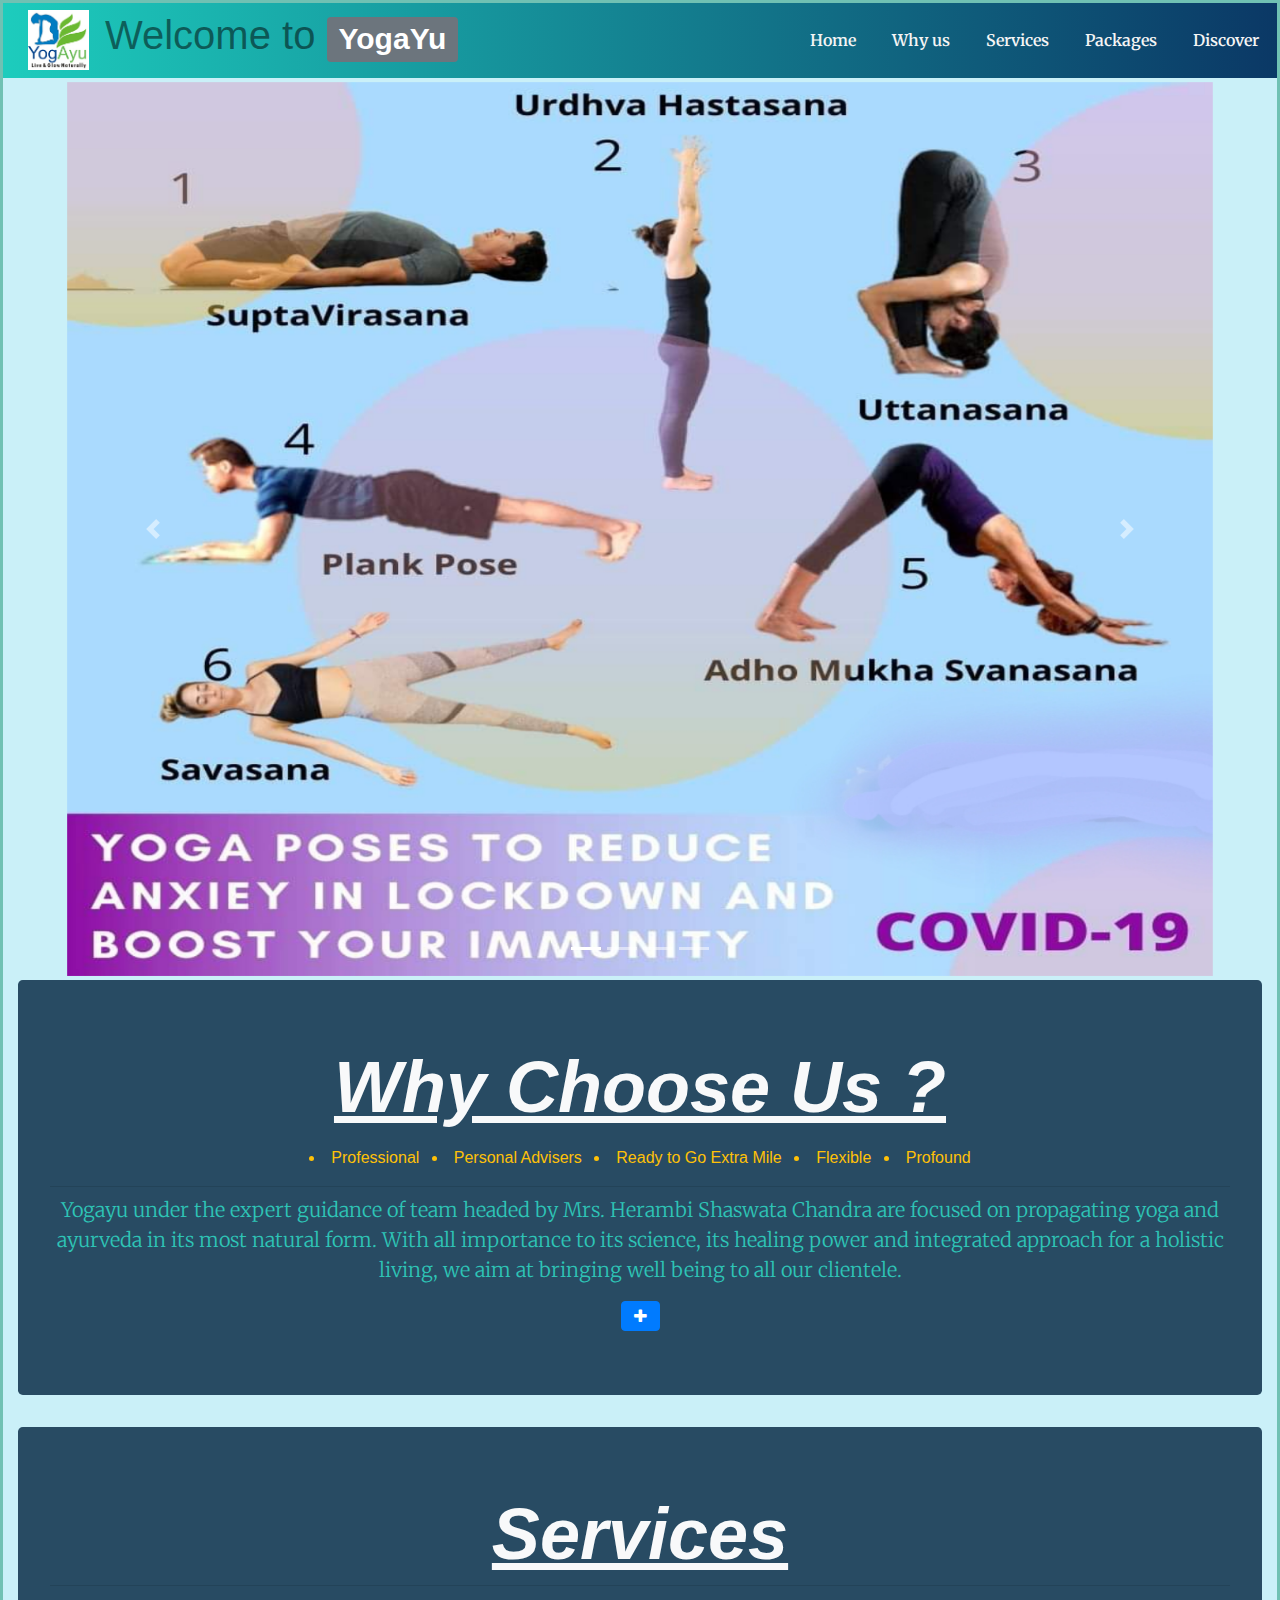
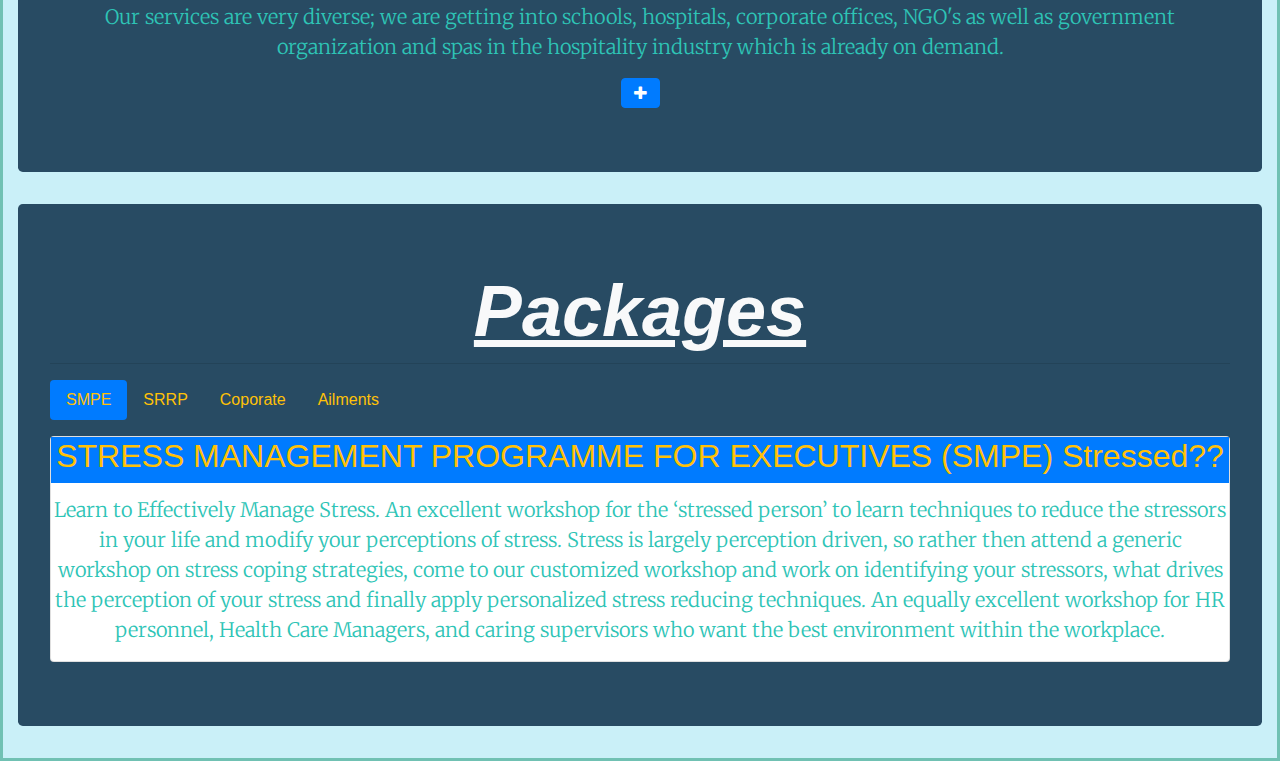
==== index.html @ cf9a1e87 "Bug_fixes_carousel_ailments" ====
<html lang="en">
  <head>
    <meta charset="UTF-8" />
    <meta name="viewport" content="width=device-width, initial-scale=1.0" />
    <title>Yogayu Website</title>

    <!-- css standard -->
    <link rel="stylesheet" href="css/standard.css" />

    <!-- bootstrap  -->
    <link
      rel="stylesheet"
      href="https://stackpath.bootstrapcdn.com/bootstrap/4.5.2/css/bootstrap.min.css"
    />

    <!-- fonts -->

    <link
      href="https://fonts.googleapis.com/css2?family=Merriweather:wght@700&&family=Roboto+Slab:wght@200&family=Courgette&display=swap"
      rel="stylesheet"
    />

    <!-- ICONS  -->

    <link
      rel="stylesheet"
      href="https://stackpath.bootstrapcdn.com/font-awesome/4.7.0/css/font-awesome.min.css"
      integrity="sha384-wvfXpqpZZVQGK6TAh5PVlGOfQNHSoD2xbE+QkPxCAFlNEevoEH3Sl0sibVcOQVnN"
      crossorigin="anonymous"
    />
  </head>
  <body>
    <!-- section:navbar
     -->

    <section id="nav-bar">
      <!-- nav copy starts here -->
      <nav class="navbar navbar-expand-md navbar-light ml-30">
        <a class="navbar-brand" href="#">
          <img src="img/logo.png" alt="" />
        </a>
        <h1 class="navbar-text">
          <span class="d-md-inline d-none primary">Welcome to </span>
          <span class="badge badge-secondary">YogaYu</span>
        </h1>
        <button
          class="navbar-toggler"
          type="button"
          data-toggle="collapse"
          data-target="#navbarNav"
          aria-controls="navbarNav"
          aria-expanded="false"
          aria-label="Toggle navigation"
        >
          <!-- <span class="navbar-toggler-icon"></span> -->
          <i class="fa fa-angle-double-down fa-3x" aria-hidden="true"></i>
        </button>
        <div class="collapse navbar-collapse" id="navbarNav">
          <ul class="navbar-nav ml-auto">
            <li class="nav-item">
              <a class="nav-link" href="#">Home </a>
            </li>
            <li class="nav-item">
              <a class="nav-link" href="#why">Why us</a>
            </li>
            <li class="nav-item dropdown">
              <a class="nav-link" href="#services">Services</a>
            </li>
            <li class="nav-item">
              <a class="nav-link" href="#programs">Packages</a>
            </li>
            
            <li class="nav-item">
              <a class="nav-link" href="#discover">Discover</a>
            </li>
          </ul>
        </div>
      </nav>
      <!-- nav ends  here  -->
    </section>
    <!-- section navbar ends above -->

    <!-- banner section -->
    <section class="sliders">
      <div class="container-fluid my-1">
        <div class="row">
          <div
            id="carouselExampleCaptions"
            class="carousel slide"
            data-ride="carousel"
          >
            <ol class="carousel-indicators">
              <li
                data-target="#carouselExampleCaptions"
                data-slide-to="0"
                class="active"
              ></li>
              <li data-target="#carouselExampleCaptions" data-slide-to="1"></li>
              <li data-target="#carouselExampleCaptions" data-slide-to="2"></li>
              <li data-target="#carouselExampleCaptions" data-slide-to="3"></li>
            </ol>
            <div class="carousel-inner">
          <div class="carousel-item active">
                <img
                  src="img/Yoga1.jpg"
                  class="d-block w-100 h-100"
                  alt="..."
                />
              </div>
          <div class="carousel-item">
                <img
                  src="img/Yoga2.jpg"
                  class="d-block w-100 h-100"
                  alt="..."
                />
          </div>
          <div class="carousel-item">
                <img
                  src="img/Yoga3.jpg"
                  class="d-block w-100 h-100"
                  alt="..."
                />
              </div>
                
              <div class="carousel-item">
                <img
                  src="img/Yoga4.jpg"
                  class="d-block w-100 h-100"
                  alt="..."
                />
              </div>
            
            </div>
            <a
              class="carousel-control-prev"
              href="#carouselExampleCaptions"
              role="button"
              data-slide="prev"
            >
            <span
            class="carousel-control-prev-icon"
            aria-hidden="true"
          ></span>
              <span class="sr-only">Previous</span>
            </a>
            <a
              class="carousel-control-next"
              href="#carouselExampleCaptions"
              role="button"
              data-slide="next"
            >
              <span
                class="carousel-control-next-icon"
                aria-hidden="true"
              ></span>
              <span class="sr-only">Next</span>
            </a>
          </div>

          <!-- row div ended below  -->
        </div>
        <!-- container div ended here -->
      </div>

      <!-- banner section ended here -->
    </section>

    <!-- all scripts needed -->

    <section class="why" id="why">
      <div class="container-fluid my-1">
        <div class="jumbotron text-center text-inline ">
          <h1 class="display-3 font-weight-bolder font-italic text-light">
            <u>Why Choose Us ?</u>
          </h1>
          <p class="lead">
            <li class="text-warning px-1">Professional</li>
            <li class="text-warning px-1">Personal Advisers</li>
            <li class="text-warning px-1">Ready to Go Extra Mile</li>
            <li class="text-warning px-1">Flexible</li>
            <li class="text-warning px-1">Profound</li>
          </p>
          <hr class="my-2" />
          <p class="lead t-gr">
            Yogayu under the expert guidance of team headed by Mrs. Herambi
            Shaswata Chandra are focused on propagating yoga and ayurveda in its
            most natural form. With all importance to its science, its healing
            power and integrated approach for a holistic living, we aim at
            bringing well being to all our clientele.
          </p>
          <a
            class="btn btn-primary"
            data-toggle="collapse"
            href="#morewhy"
            role="button"
            aria-expanded="false"
            aria-controls="moreservices"
            ><i class="fa fa-plus"></i>
          </a>
          <div class="collapse" id="morewhy">
            <div class="card card-body">
              <p class="lead t-gr">
                Mrs Herambi stepped in Yoga from tender age and with dedication
                and sincerity has come out as an expert in the field of yoga and
                its therapeutic approach. Along with its ayurvedic team of
                doctors, she combines by her skills and hard commitment these to
                life rejuvenating sciences to bring about a deep healing touch
                to its clientele. The quality remains unquestionable
                strengthened by its strong values of honesty, sincerity, empathy
                and soft touch to provide excellent care and discipline in this
                value system. Yogayu team stands as a remarkable support for all
                those who wish to bring happiness as a companion of their life.
              </p>
            </div>
          </div>
        </div>
      </div>
    </section>
    <!-- section why  ends here -->

    <!-- Services -->
    <section class="services  text-center text-white" id="services">
      <div class="container-fluid my-1">
        <div class="jumbotron bg-dgr">
          <h1 class="display-4 d-md-3 font-weight-bolder font-italic text-light">
            <u>Services</u></h1>
          <hr class="mt-1" />
          <p class="lead t-gr">
            Our services are very diverse; we are getting into schools,
            hospitals, corporate offices, NGO's as well as government
            organization and spas in the hospitality industry which is already
            on demand.
          </p>
          <a
            class="btn btn-primary"
            data-toggle="collapse"
            href="#moreservices"
            role="button"
            aria-expanded="true"
            aria-controls="moreservices"
            ><i class="fa fa-plus"></i>
          </a>
          <div class="collapse" id="moreservices">
            <div class="card card-body">
              <p class="lead t-gr">
                We are collaborating internationally with organizations. Yogayu
                is also coming with Franchise Scheme which is a unique service
                providing system to support the entrepreneur to start a YogAyu
                Treatment facility centre. This scheme provides the services of
                qualified and experienced Yoga professionals/instructors,
                Doctors, Ayurveda Nurses and Therapists. Supply of quality
                Ayurvedic Medicines, Ayurvedic Treatment Equipments, Technical
                Advice and Periodical Supervision also falls under the ambit of
                the scheme. The entrepreneur has the facility to avail him self
                of a full package services from a single point and it will help
                maintain the quality of services. We also conduct periodic
                internal audit to check the quality of our services.
              </p>
            </div>
          </div>
        </div>
      </div>
    </section>
    <!-- Services ended -->

    <!-- new package -->

    <section class="packages text-center" id="programs">
      <div class="container-fluid my-1">
        <div class="jumbotron">
          <h1 class="d-sm-4 d-md-3 font-weight-bolder font-italic text-light">
            <u>Packages</u></h1>
        <hr class="mt-1" />
        
   <ul class="nav nav-pills mb-3" id="pills-tab" role="tablist">
    <li class="nav-item">
      <a class="nav-link active text-warning" id="pills-home-tab" data-toggle="pill" href="#pills-home" role="tab" aria-controls="pills-home" aria-selected="true">SMPE</a>
    </li>
    <li class="nav-item">
      <a class="nav-link text-warning" id="pills-profile-tab" data-toggle="pill" href="#pills-profile" role="tab" aria-controls="pills-profile" aria-selected="false">SRRP</a>
    </li>
    <li class="nav-item">
      <a class="nav-link text-warning" id="pills-contact-tab" data-toggle="pill" href="#pills-contact" role="tab" aria-controls="pills-contact" aria-selected="false">Coporate</a>
    </li>
     <li class="nav-item">
      <a class="nav-link text-warning" id="pills-contact-tab" data-toggle="pill" href="#pills-ailments" role="tab" aria-controls="pills-contact" aria-selected="false">Ailments</a>
    </li>
  </ul>
  <div class="tab-content" id="pills-tabContent">
    <div class="tab-pane fade show active" id="pills-home" role="tabpanel" aria-labelledby="pills-home-tab">  <div class="card flex">
                        <div class="card-title text-warning bg-primary">
                          <h2>
                            STRESS MANAGEMENT PROGRAMME FOR EXECUTIVES (SMPE)
                            Stressed??
                          </h2>
                        </div>
                        <div class="cardbody">
                          <p class="lead">
                            Learn to Effectively Manage Stress. An excellent
                            workshop for the ‘stressed person’ to learn techniques
                            to reduce the stressors in your life and modify your
                            perceptions of stress. Stress is largely perception
                            driven, so rather then attend a generic workshop on
                            stress coping strategies, come to our customized
                            workshop and work on identifying your stressors, what
                            drives the perception of your stress and finally apply
                            personalized stress reducing techniques. An equally
                            excellent workshop for HR personnel, Health Care
                            Managers, and caring supervisors who want the best
                            environment within the workplace.
                          </p>
                        </div>
                      </div>      
                      </div>
    <div class="tab-pane fade" id="pills-profile" role="tabpanel" aria-labelledby="pills-profile-tab">
      <div class="card">
                        <div class="card-title text-warning bg-primary">
                          <h2>
                            SELF REJUVENATION & RELAXATION PROGRAM (SRRP)
                          </h2>
                        </div>
                        <div class="cardbody">
                          <p class="lead">
                            The workshop will combine relaxation exercises and
                            gentle yoga, step by step in a systematic way, and
                            brief lectures with interactive session. It will focus
                            on:
  
                            <li>Self Realization</li>
                            <li>Power Meditation</li>
                            <li>Stretching the Body</li>
                            <li>Basic Asana</li>
                            <li>
                              Health Questioners for self-evaluation. Rejuvenating
                              your bodily energies
                            </li>
                            <li>
                              The workshop also include session for reducing
                              inhibitions which helps in over a period of time to
                              become a more sociable, outgoing person and helps in
                              coming out of depression.
                            </li>
                          </p>
                        
                        </div>           
                        </div>
    </div>
    <div class="tab-pane fade" id="pills-contact" role="tabpanel" aria-labelledby="pills-contact-tab">
     <div class="card">
                        <div class="card-title text-warning bg-primary">
                          <h2>
                            Coporate Culture
                          </h2>
                        </div>
                        <div class="cardbody">
                          <p class="lead">
                            “A healthy employee is more likely to remain with your company, while Unhealthy employees bring two hours per day in lost productivity”. Yoga is a way of life. It gives us the key to lead a better way of life. Tremendous anxiety and stress characterizes modern life. Health is affected. Relationships are affected. Career challenges weigh us down. Yoga offers a way out. This Yoga Program will benefit the organization and employees in two-fold by providing a wellness incentive as well as enhancing the employee/company relationship. The benefits of yoga are extraordinary, especially for individuals who work long hours and tend to have sedentary jobs. Yoga will energize your mind and body and rejuvenate your whole being.
                            The workshop will combine brief understanding of yoga and its application in corporate culture. It will focus on:
<ol>
<li>Understanding Yoga, definition, four streams of yoga.</li>
<li>Need of yoga in corporate</li>
<li>Breath – The bridge
o Understanding breathing
o Breathing practices (practical)</li>
<li>Loosen yourself (Practical).</li>
<li>Culturing the emotions</li>
<li>Harmonize and relax</li>
<li> Yogic diet for corporate</li>
<li>Common ailments in corporate culture</li>
<li>Stress management counseling</li>
<li>Short program of practical applicability of yoga in corporate
</li>
</ol>
                          </p>
                        
                        </div>           
                        </div>
    </div>
     <div class="tab-pane fade" id="pills-ailments" role="tabpanel" aria-labelledby="pills-ailments-tab">
         <div class="card flex">
                        <div class="card-title text-warning bg-primary">
                          <h2>
                            Ailments
                          </h2>
                        </div>
                        <div class="cardbody">
                          <p class="lead">
                            Yoga has been found & proven to be helpful in the prevention & cure of various diseases. Several yogic asana have been recommended for various diseases which help the patient in the treatment course.
Aim: This workshop will be focused on individual ailments in specific. It will be of actual therapeutic approach. In this workshop we will discuss the scope of yoga in the treatment of some common diseases.
Ailments covered are as follows:
<ul>
  <li>Hypertension</li>
 <li>Diabetes</li>
 <li>Anxiety-Depression</li>
 <li>Pains- Back, Neck</li>
 <li>Obesity</li>
 <li>Cardiac Ailments</li>
 <li>Promotion of Positive Health.</li>
</ul>
                          </p>
                        </div>
                      </div>
     </div>
  </div>
        </div>
         </div>
      </section>

    <!-- new package ends here  -->
    <!-- packages -->
    <section class="packages text-center hides">
      <div class="container-fluid my-1">
        
      <div class="jumbotron bg-secondary">
      <div class="row">
      <div class="col-12 col-12">
      <h1 class="display-4 text-white">Packages</h1>
      <hr class="mt-1" />
            </div>
          </div>
<!--    Second row       -->
        <div class="row ">
          
       <div class="col-md-6 col-lg-4">
         
         <div class="card flex">
                      <div class="card-title text-warning bg-primary">
                        <h2>
                          STRESS MANAGEMENT PROGRAMME FOR EXECUTIVES (SMPE)
                          Stressed??
                        </h2>
                      </div>
                      <div class="cardbody">
                        <p class="lead">
                          Learn to Effectively Manage Stress. An excellent
                          workshop for the ‘stressed person’ to learn techniques
                          to reduce the stressors in your life and modify your
                          perceptions of stress. Stress is largely perception
                          driven, so rather then attend a generic workshop on
                          stress coping strategies, come to our customized
                          workshop and work on identifying your stressors, what
                          drives the perception of your stress and finally apply
                          personalized stress reducing techniques. An equally
                          excellent workshop for HR personnel, Health Care
                          Managers, and caring supervisors who want the best
                          environment within the workplace.
                        </p>
                      </div>
                    </div>
         
         
          </div>
         <div class="col-md-6 col-lg-4">
                    <div class="card">
                      <div class="card-title text-warning bg-primary">
                        <h2>
                          SELF REJUVENATION & RELAXATION PROGRAM (SRRP)
                        </h2>
                      </div>
                      <div class="cardbody">
                        <p class="lead">
                          The workshop will combine relaxation exercises and
                          gentle yoga, step by step in a systematic way, and
                          brief lectures with interactive session. It will focus
                          on:

                          <li>Self Realization</li>
                          <li>Power Meditation</li>
                          <li>Stretching the Body</li>
                          <li>Basic Asana</li>
                          <li>
                            Health Questioners for self-evaluation. Rejuvenating
                            your bodily energies
                          </li>
                          <li>
                            The workshop also include session for reducing
                            inhibitions which helps in over a period of time to
                            become a more sociable, outgoing person and helps in
                            coming out of depression.
                          </li>
                        </p>
                      
                      </div>           
                      </div>
                </div>
          
          <div class="col-md-6 col-lg-4">
          <div class="card">
                      <div class="card-title text-warning bg-primary">
                        <h2>
                          Coporate Culture
                        </h2>
                      </div>
                      <div class="cardbody">
                        <p class="lead">
                          The workshop will combine relaxation exercises and
                          gentle yoga, step by step in a systematic way, and
                          brief lectures with interactive session. It will focus
                          on:

                          <li>Self Realization</li>
                          <li>Power Meditation</li>
                          <li>Stretching the Body</li>
                          <li>Basic Asana</li>
                          <li>
                            Health Questioners for self-evaluation. Rejuvenating
                            your bodily energies
                          </li>
                          <li>
                            The workshop also include session for reducing
                            inhibitions which helps in over a period of time to
                            become a more sociable, outgoing person and helps in
                            coming out of depression.
                          </li>
                        </p>
                      
                      </div>           
                      </div>
          </div>
          
<!--   2nd row ends         -->
       
        
              
           <div class="col-md-6 col-lg-4">
         
         <div class="card flex">
                      <div class="card-title text-warning bg-primary">
                        <h2>
                          Ailments
                        </h2>
                      </div>
                      <div class="cardbody">
                        <p class="lead">
                          Learn to Effectively Manage Stress. An excellent
                          workshop for the ‘stressed person’ to learn techniques
                          to reduce the stressors in your life and modify your
                          perceptions of stress. Stress is largely perception
                          driven, so rather then attend a generic workshop on
                          stress coping strategies, come to our customized
                          workshop and work on identifying your stressors, what
                          drives the perception of your stress and finally apply
                          personalized stress reducing techniques. An equally
                          excellent workshop for HR personnel, Health Care
                          Managers, and caring supervisors who want the best
                          environment within the workplace.
                        </p>
                      </div>
                    </div>
         
          </div>
         
          </div>
          
        </div>
<!--      Jumbotron ends here    -->
        </div>   
<!--    container ends here      -->
      </div>
    </section>

    <!-- packages ended here -->
    <script src="https://code.jquery.com/jquery-3.5.1.js"></script>

    <script src="https://stackpath.bootstrapcdn.com/bootstrap/4.4.1/js/bootstrap.min.js"></script>

    <!-- scripts ended here  -->

    <!-- Body ends here -->
  </body>
</html>
---- css/standard.css ----
* {
  margin: 0;
  padding: 0;
}
body {
  border: 3px solid #70c1b3;
  background: #caf0f8 !important;
  font-family: "Courgette", cursive;

  font-family: "Roboto Slab", serif;
  /* box-sizing: border-box; */
}
.page1 {
  width: 95%;
  justify-content: center;
  height: 50vh;
}
.cb {
  color: darkmagenta;
  background: darkmagenta;
}

/* navbar */
#nav-bar {
  position: sticky;
  top: 0;
  z-index: 10;
}

.navbar {
  /* background: linear-gradient(to right, #84dcc6, #b2dbbf); */
  background: linear-gradient(
    90deg,
    rgb(29, 204, 189) 0%,
    hsla(210, 81%, 22%, 1) 100%
  );
  /* background: linear-gradient(
    -90deg,
    hsla(333, 100%, 53%, 1) 0%,
    hsla(33, 94%, 57%, 1) 100%
  ); */
  padding: 0 !important;
}

.slider .container-fluid .row {
  background: #4361ee;
}

* .t-gr {
  color: #2ec4b6;
}

.lead,
.cardbody {
  color: #2ec4b6;
}

.cardbody li {
  font-weight: bold;
}

.why .jumbotron .t-gr {
  color: #2ec4b6;
}
.jumbotron {
  background: #284b63 !important;
}

.services .bg-dgr {
  background: #284b63;
}
.navbar-brand img {
  height: 60px;
  padding-left: 25px;
}

/* padding: Y X */
.navbar-nav li {
  padding: 0 10px;
}

.navbar-nav li a {
  color: whitesmoke !important;
  font-weight: 600;
  float: right;
  text-align: left;
  font-family: "Merriweather", serif;
}

.navbar-toggler {
  outline: none !important;
  border: none !important;
}

/* sliders */

/* carousel */
.text-inline li {
  display: inline list-item;
  text-decoration-color: darkmagenta;
}

.slide {
  margin: 0 auto;
  width: 90%;
  /* height: 50%; */
}

.carousel-caption h5,
p {
  font-family: "Merriweather", serif;
  color: darkmagenta;
}

.row {
  display: block !important;
}

.carousel-indicators {
  /* background: black; */
}

.hides {
  display: none;
}
/* Packages Row bug */

.packages .row {
  display: flex !important;
}

@media (min-width: 450px) {
  .d-md-3 {
    font-size: 4.5rem !important;
    line-height: 1.2;
    font-weight: 300;
  }
}
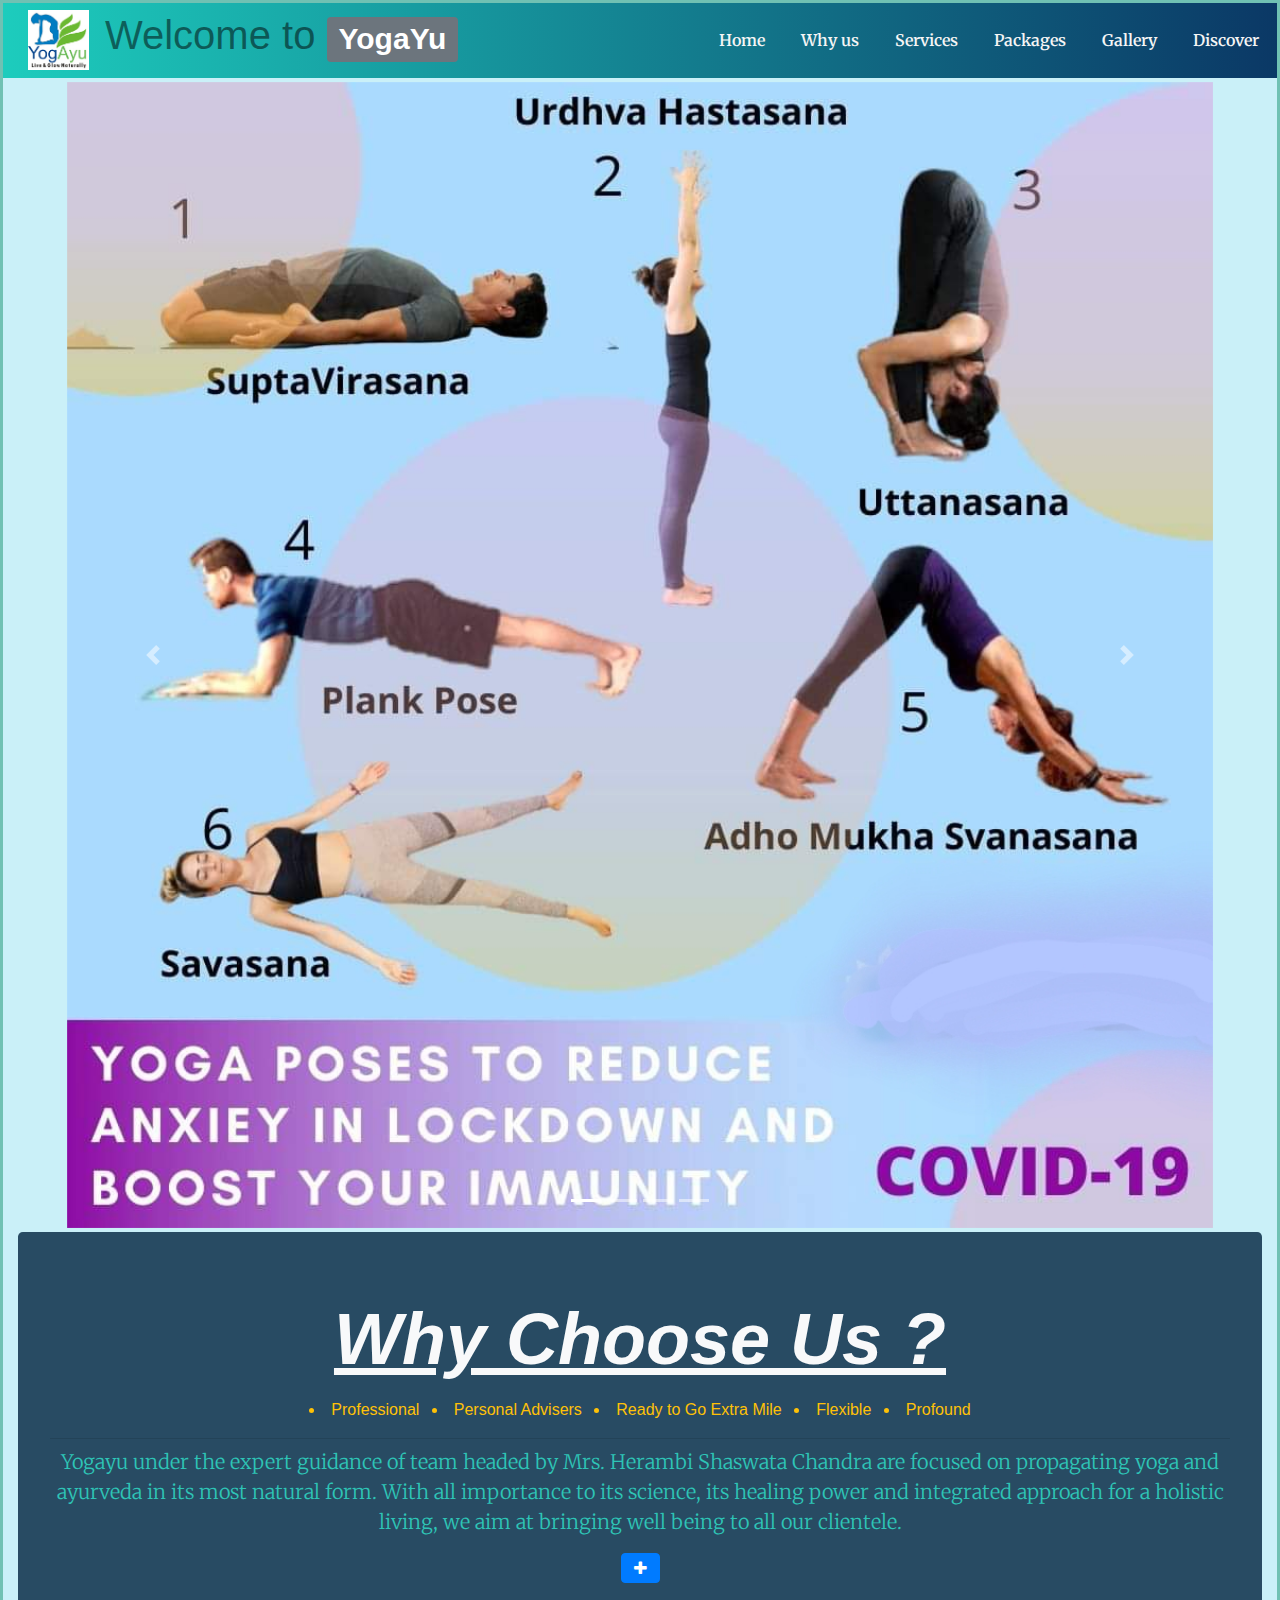
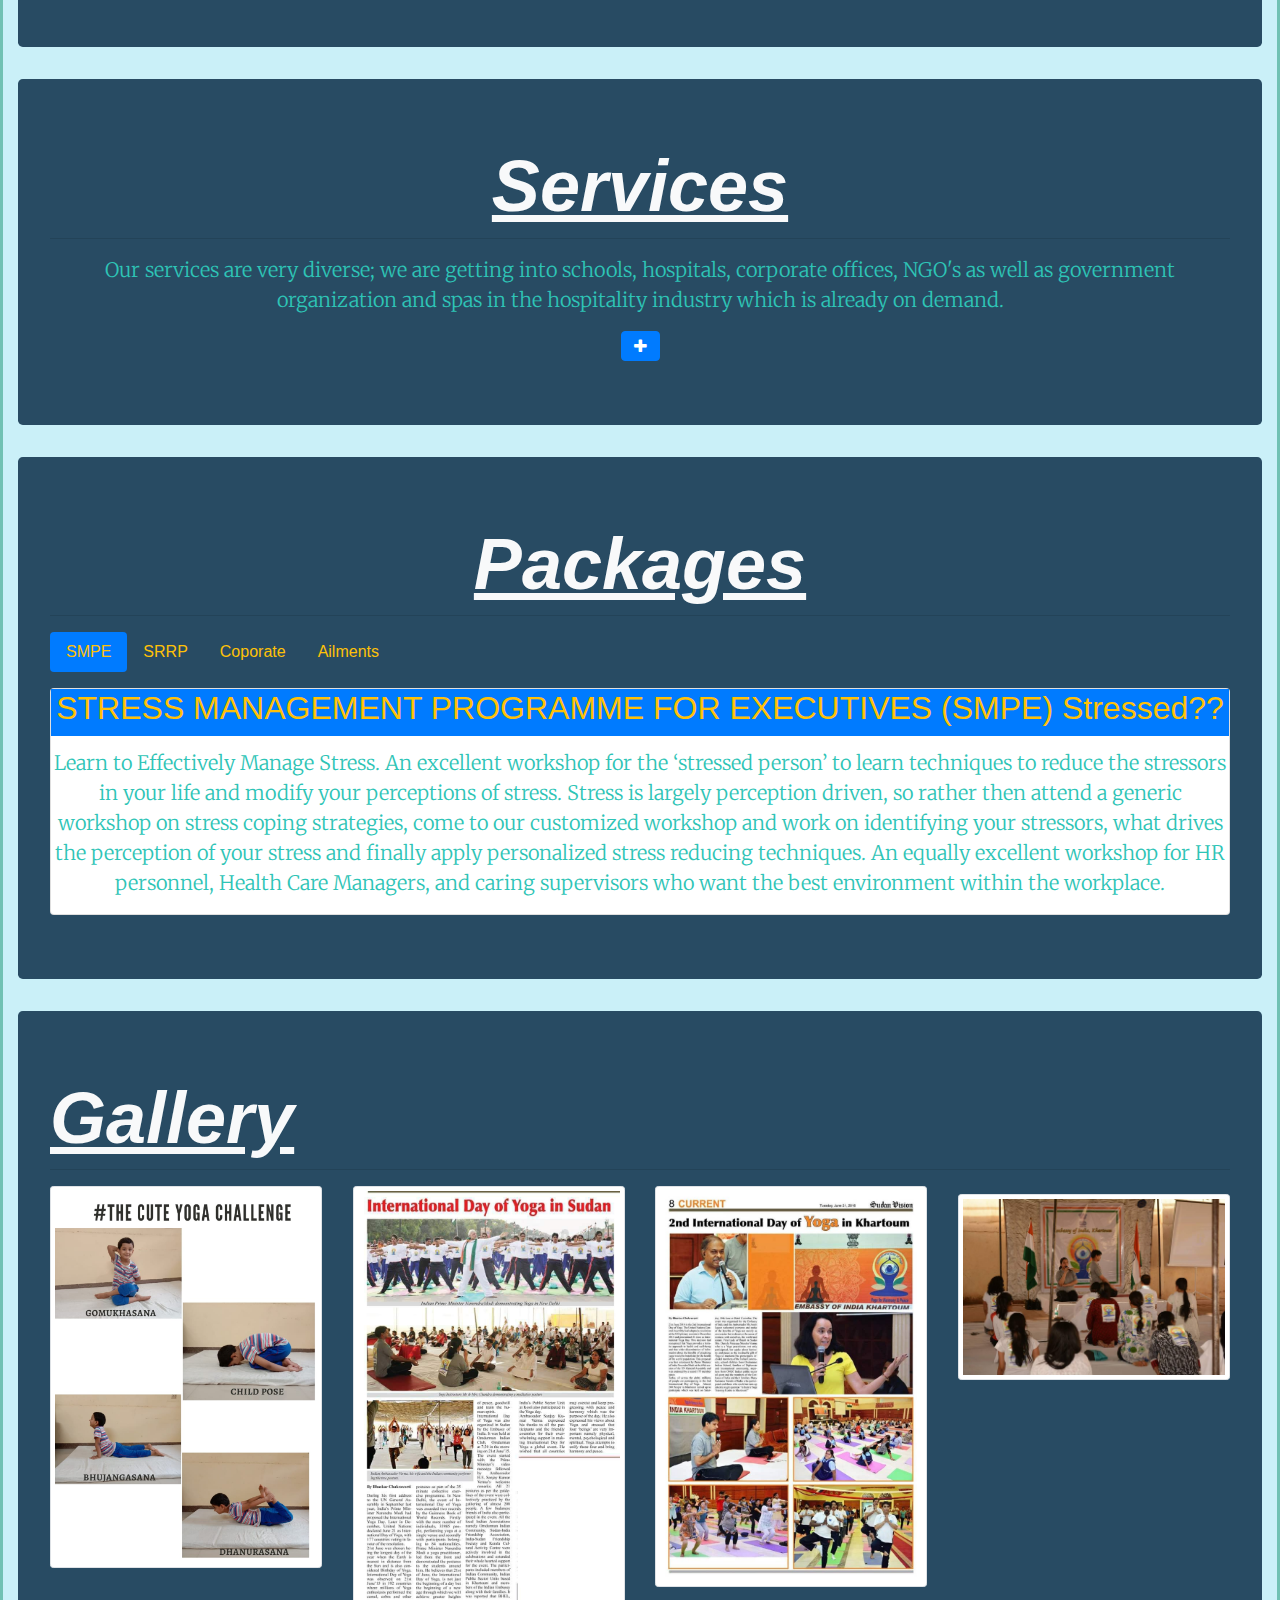
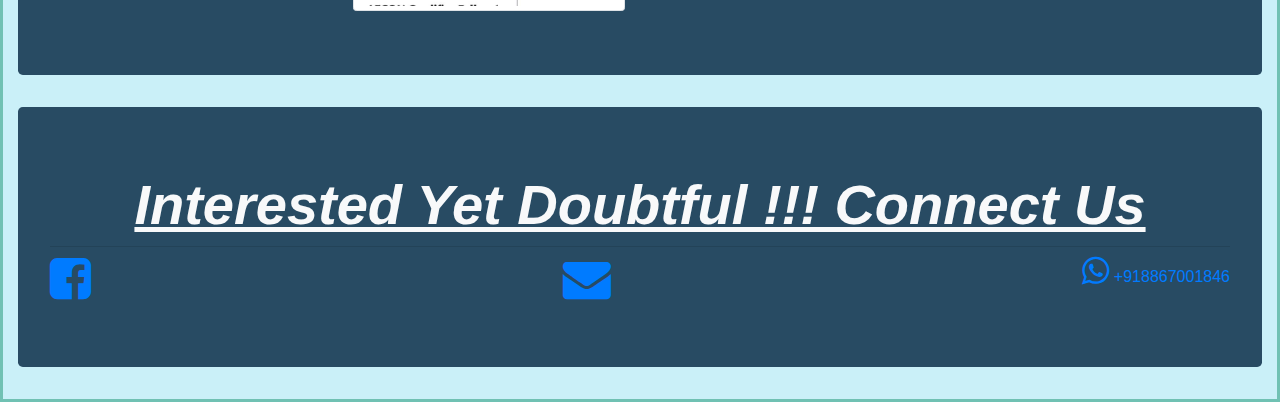
==== commit 84d119f4: "Gallery_added" ====
--- a/index.html
+++ b/index.html
@@ -25,9 +25,7 @@
     <link
       rel="stylesheet"
       href="https://stackpath.bootstrapcdn.com/font-awesome/4.7.0/css/font-awesome.min.css"
-      integrity="sha384-wvfXpqpZZVQGK6TAh5PVlGOfQNHSoD2xbE+QkPxCAFlNEevoEH3Sl0sibVcOQVnN"
-      crossorigin="anonymous"
-    />
+      />
   </head>
   <body>
     <!-- section:navbar
@@ -70,6 +68,10 @@
               <a class="nav-link" href="#programs">Packages</a>
             </li>
             
+            <li class="nav-item">
+              <a class="nav-link" href="#Gallery">Gallery</a>
+            </li>
+
             <li class="nav-item">
               <a class="nav-link" href="#discover">Discover</a>
             </li>
@@ -413,7 +415,7 @@
         
       <div class="jumbotron bg-secondary">
       <div class="row">
-      <div class="col-12 col-12">
+      <div class="col-12">
       <h1 class="display-4 text-white">Packages</h1>
       <hr class="mt-1" />
             </div>
@@ -559,6 +561,110 @@
       </div>
     </section>
 
+    <!-- gallery -->
+
+    <section class="gallery" id="gallery">
+      <div class="container-fluid my-1">
+        
+        <div class="jumbotron">
+          <div class="row">
+            <div class="col-12">
+              <h1 class="d-sm-4 d-md-3 font-weight-bolder font-italic text-light">
+                <u>Gallery</u></h1>
+            <hr class="mt-1" />
+          </div>
+          </div>
+
+        <div class="row">
+
+        <div class="col-6  col-md-3">
+          <img role="button" src="img/Gallery1.jpg" alt="" class="img-fluid img-thumbnail rounded-sm" data-toggle="modal" data-target="#img1">
+          </div>
+          <div class="col-6  col-md-3">
+          <img src="img/Gallery2.jpg" alt="" class="img-fluid img-thumbnail rounded-sm" role="button" data-toggle="modal" data-target="#img2">
+          </div>
+          <div class="col-6  col-md-3">
+          <img src="img/Gallery3.jpg" alt="" class="img-fluid img-thumbnail rounded-sm" role="button" data-toggle="modal" data-target="#img3">
+          </div>
+          <div class="col-6 col-md-3 my-2">
+          <img src="img/Gallery4.jpg" alt="" class="img-fluid img-thumbnail rounded-sm" role="button" data-toggle="modal" data-target="#img4">
+          </div>
+        </div> 
+        </div>
+      </div>
+      <div class="modal fade" id="img1" tabindex="-1" aria-labelledby="exampleModalLabel" aria-hidden="true">
+        <div class="modal-dialog modal-lg">
+          <div class="modal-content">
+          <img role="button" src="img/Gallery1.jpg" alt="" class="img-fluid">
+    </div>
+        </div>
+      </div>
+      
+         <div class="modal fade" id="img2" tabindex="-1" aria-labelledby="exampleModalLabel" aria-hidden="true">
+  <div class="modal-dialog modal-lg">
+    <div class="modal-content ">
+      <img role="button" src="img/Gallery2.jpg" alt="" class="img-fluid"
+    </div>
+        </div>
+      </div>
+      </div>
+          <div class="modal fade" id="img3" tabindex="-1" aria-labelledby="exampleModalLabel" aria-hidden="true">
+  <div class="modal-dialog modal-lg">
+    <div class="modal-content ">
+      <img role="button" src="img/Gallery3.jpg" alt="" >
+    
+        </div>
+      </div>
+      </div>
+          <div class="modal fade" id="img4" tabindex="-1" aria-labelledby="exampleModalLabel" aria-hidden="true">
+  <div class="modal-dialog modal-lg">
+    <div class="modal-content">
+      <img role="button" src="img/Gallery4.jpg" alt="" >
+    </div>
+        </div>
+      </div>
+    
+    </section>
+
+    <!-- gallery ends here  -->
+    <!-- connect us starts here  -->
+    <section class="connectus" id="discover">
+      <div class="container-fluid my-1">
+        <div class="jumbotron text-center text-inline ">
+          <h1 class="display-4 font-weight-bolder font-italic text-light">
+            <u>Interested Yet Doubtful !!! Connect Us</u>
+          </h1>
+          <hr class="my-2" />
+          <div class="d-flex justify-content-between">
+          <span>
+        <a href="https://web.facebook.com/YogAyuTeam/?view_public_for=104030976883681" target="_blank">
+        <i class="fa fa-facebook-square fa-3x"></i> 
+        </a>
+        </span>
+        &nbsp; &nbsp; &nbsp;
+        <span>
+        <a href="mailto:info@yogayu.com">
+          <span>
+            <i class="fa fa-envelope fa-3x"></i>
+            </span>
+        </a>
+        </span>
+        &nbsp; &nbsp; &nbsp;
+        <span>
+        
+          <span class="text-primary">
+            <i class="fa fa-whatsapp fa-2x"></i>
+            +918867001846
+            </span>
+        
+        </span>
+            </div>
+      </div>
+      </div>
+    </section>
+
+    <!-- connect us ended here  -->
+
     <!-- packages ended here -->
     <script src="https://code.jquery.com/jquery-3.5.1.js"></script>
 
--- a/css/standard.css
+++ b/css/standard.css
@@ -103,6 +103,7 @@
 .slide {
   margin: 0 auto;
   width: 90%;
+  height: auto;
   /* height: 50%; */
 }
 
@@ -110,10 +111,6 @@
 p {
   font-family: "Merriweather", serif;
   color: darkmagenta;
-}
-
-.row {
-  display: block !important;
 }
 
 .carousel-indicators {
@@ -125,7 +122,11 @@
 }
 /* Packages Row bug */
 
-.packages .row {
+.packages .img {
+  display: flex !important;
+}
+
+.gallery .row {
   display: flex !important;
 }
 
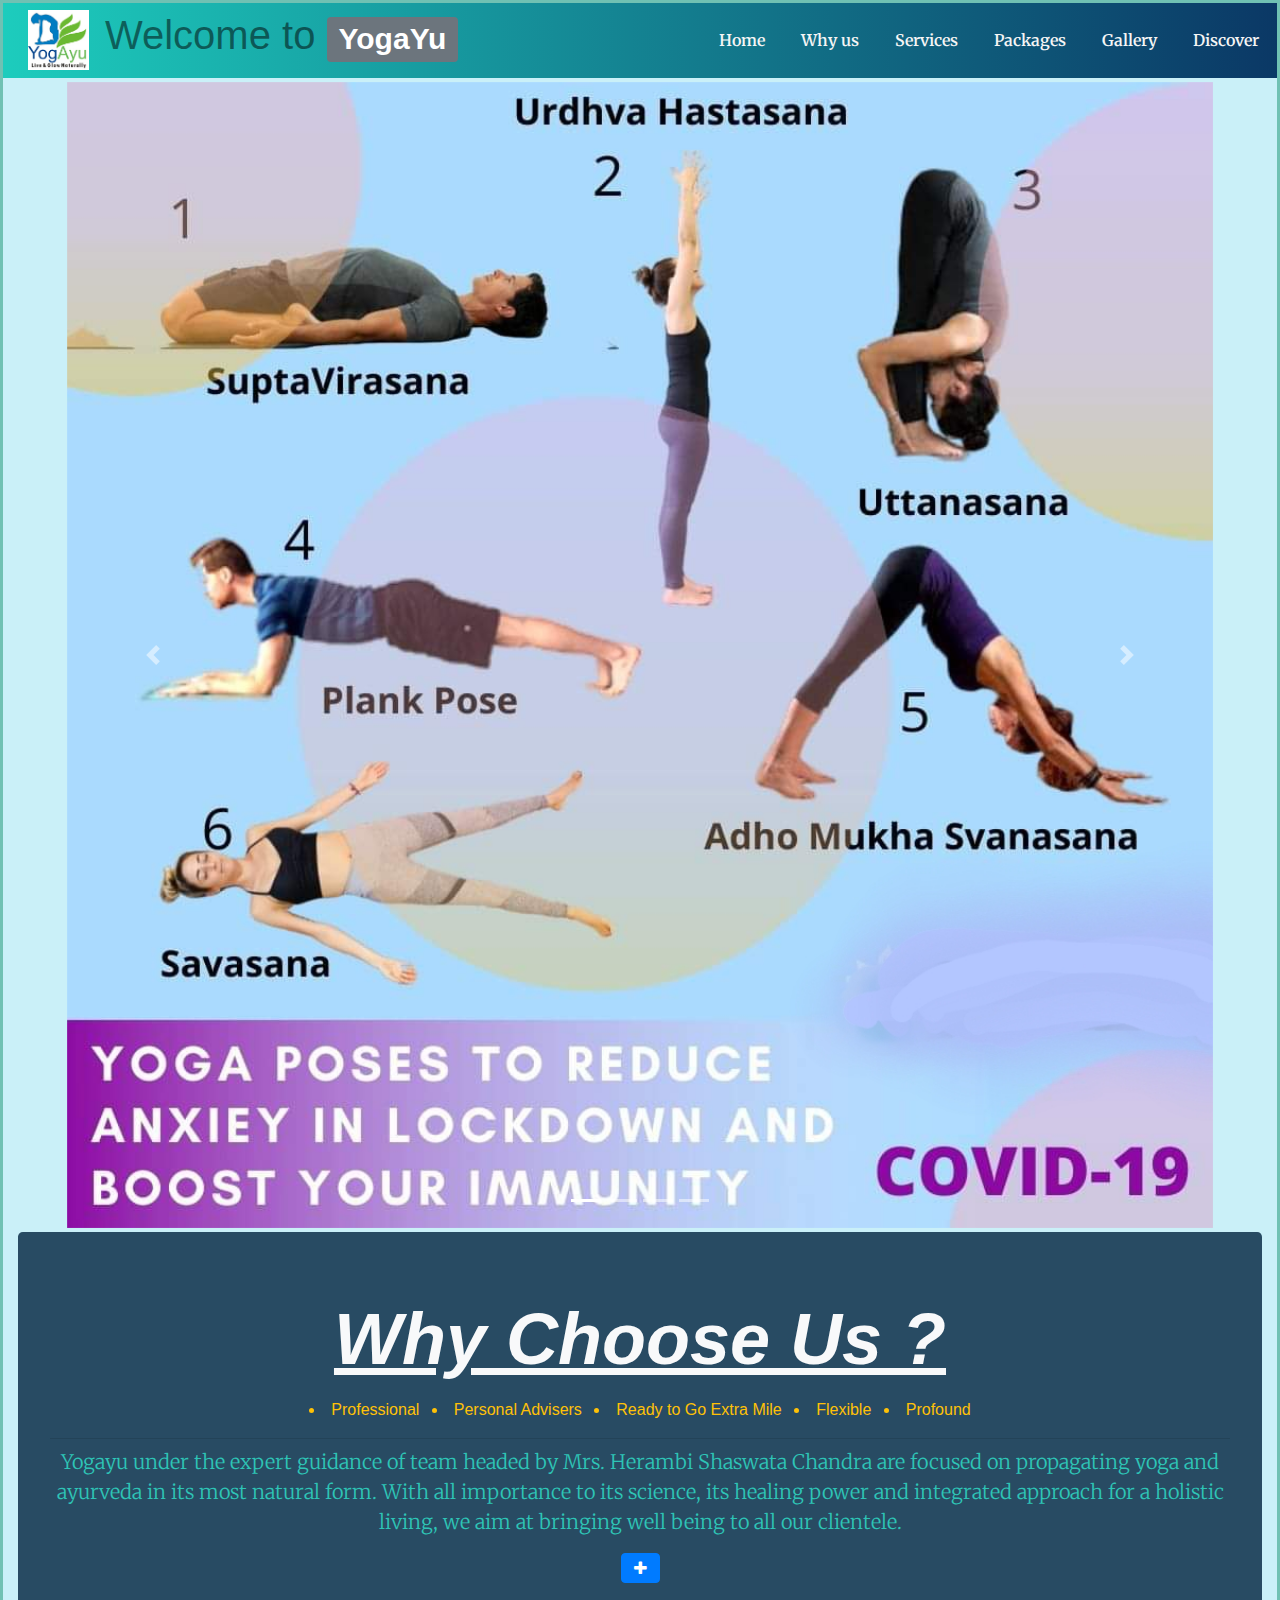
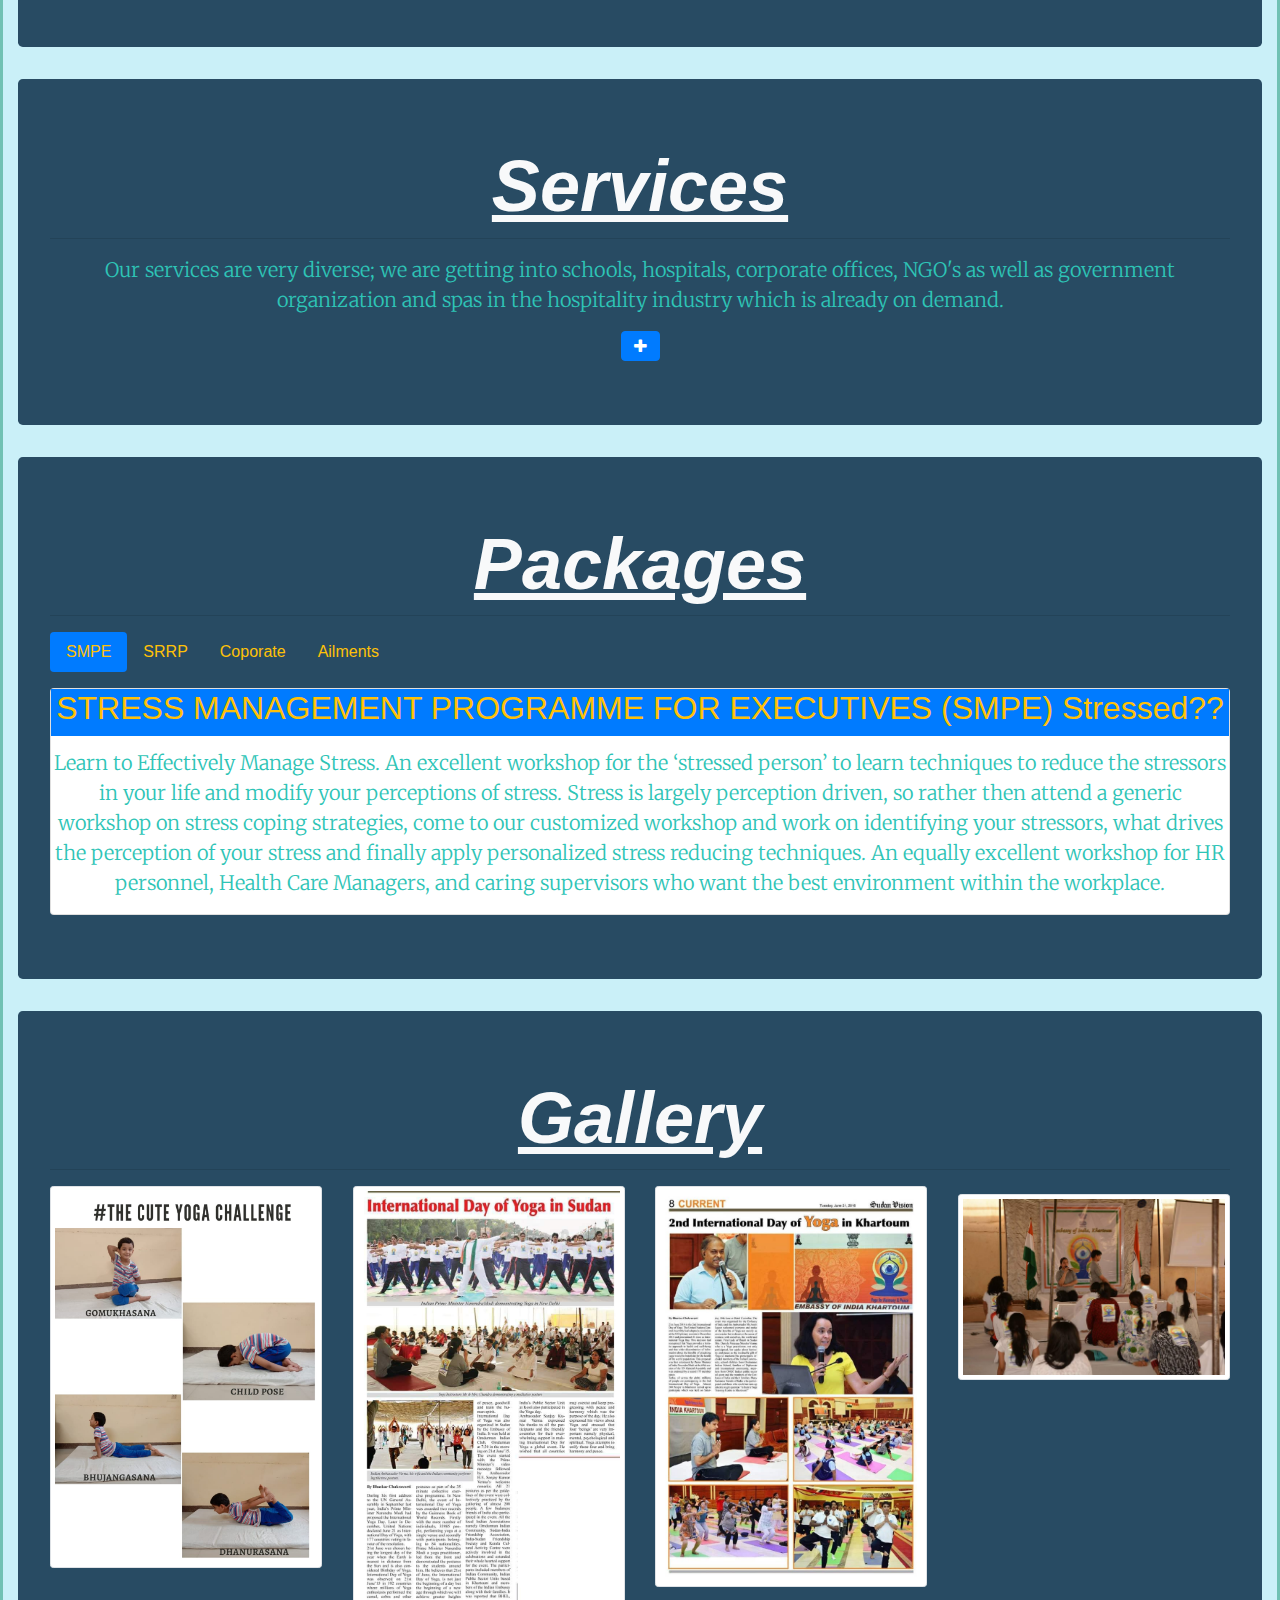
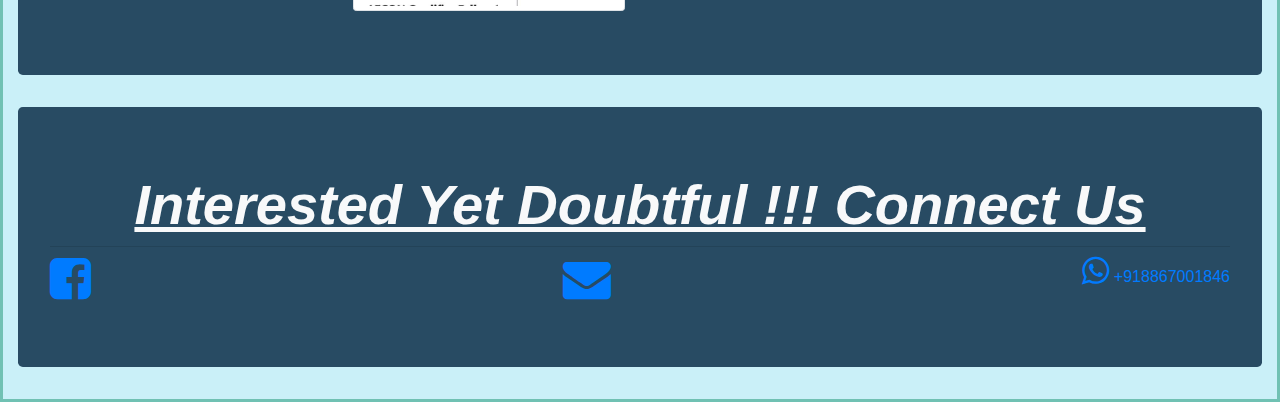
==== commit 27db0d51: "Gallery_centered" ====
--- a/index.html
+++ b/index.html
@@ -566,7 +566,7 @@
     <section class="gallery" id="gallery">
       <div class="container-fluid my-1">
         
-        <div class="jumbotron">
+        <div class="jumbotron text-center text-inline ">
           <div class="row">
             <div class="col-12">
               <h1 class="d-sm-4 d-md-3 font-weight-bolder font-italic text-light">
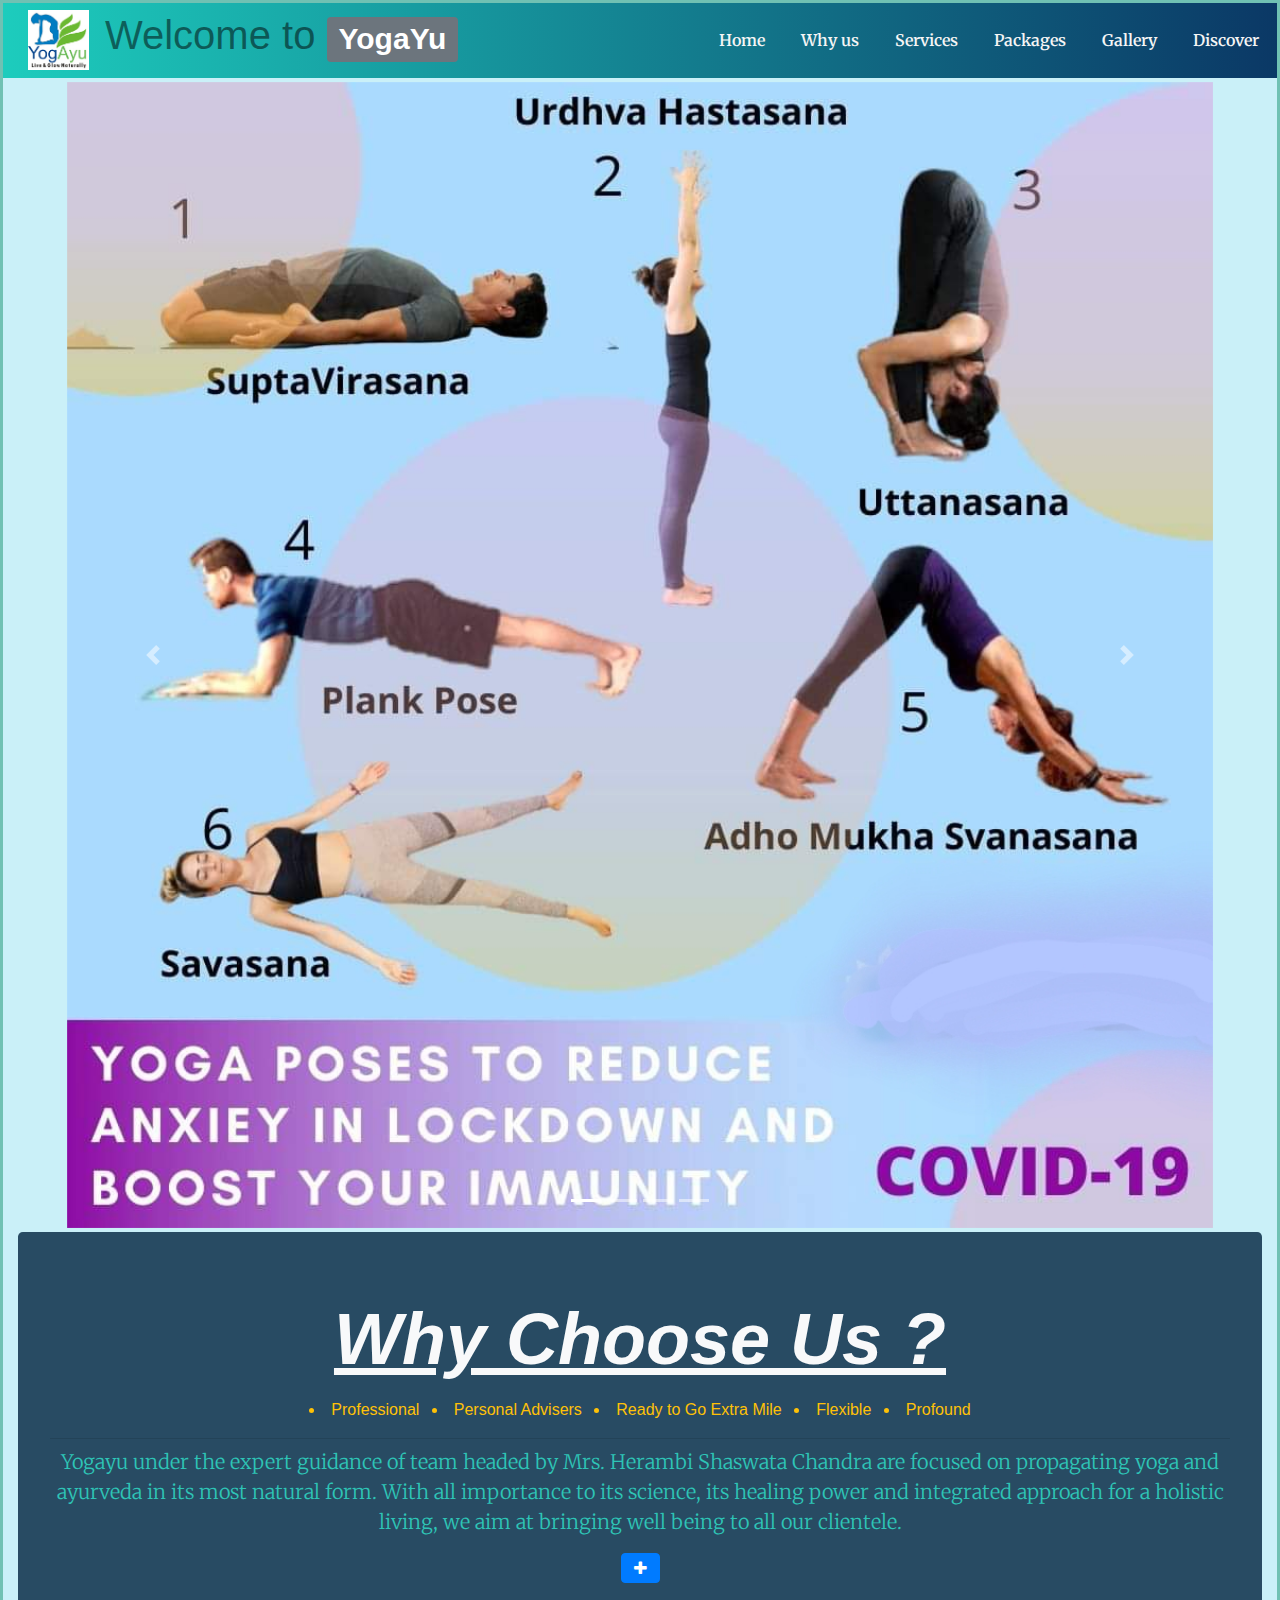
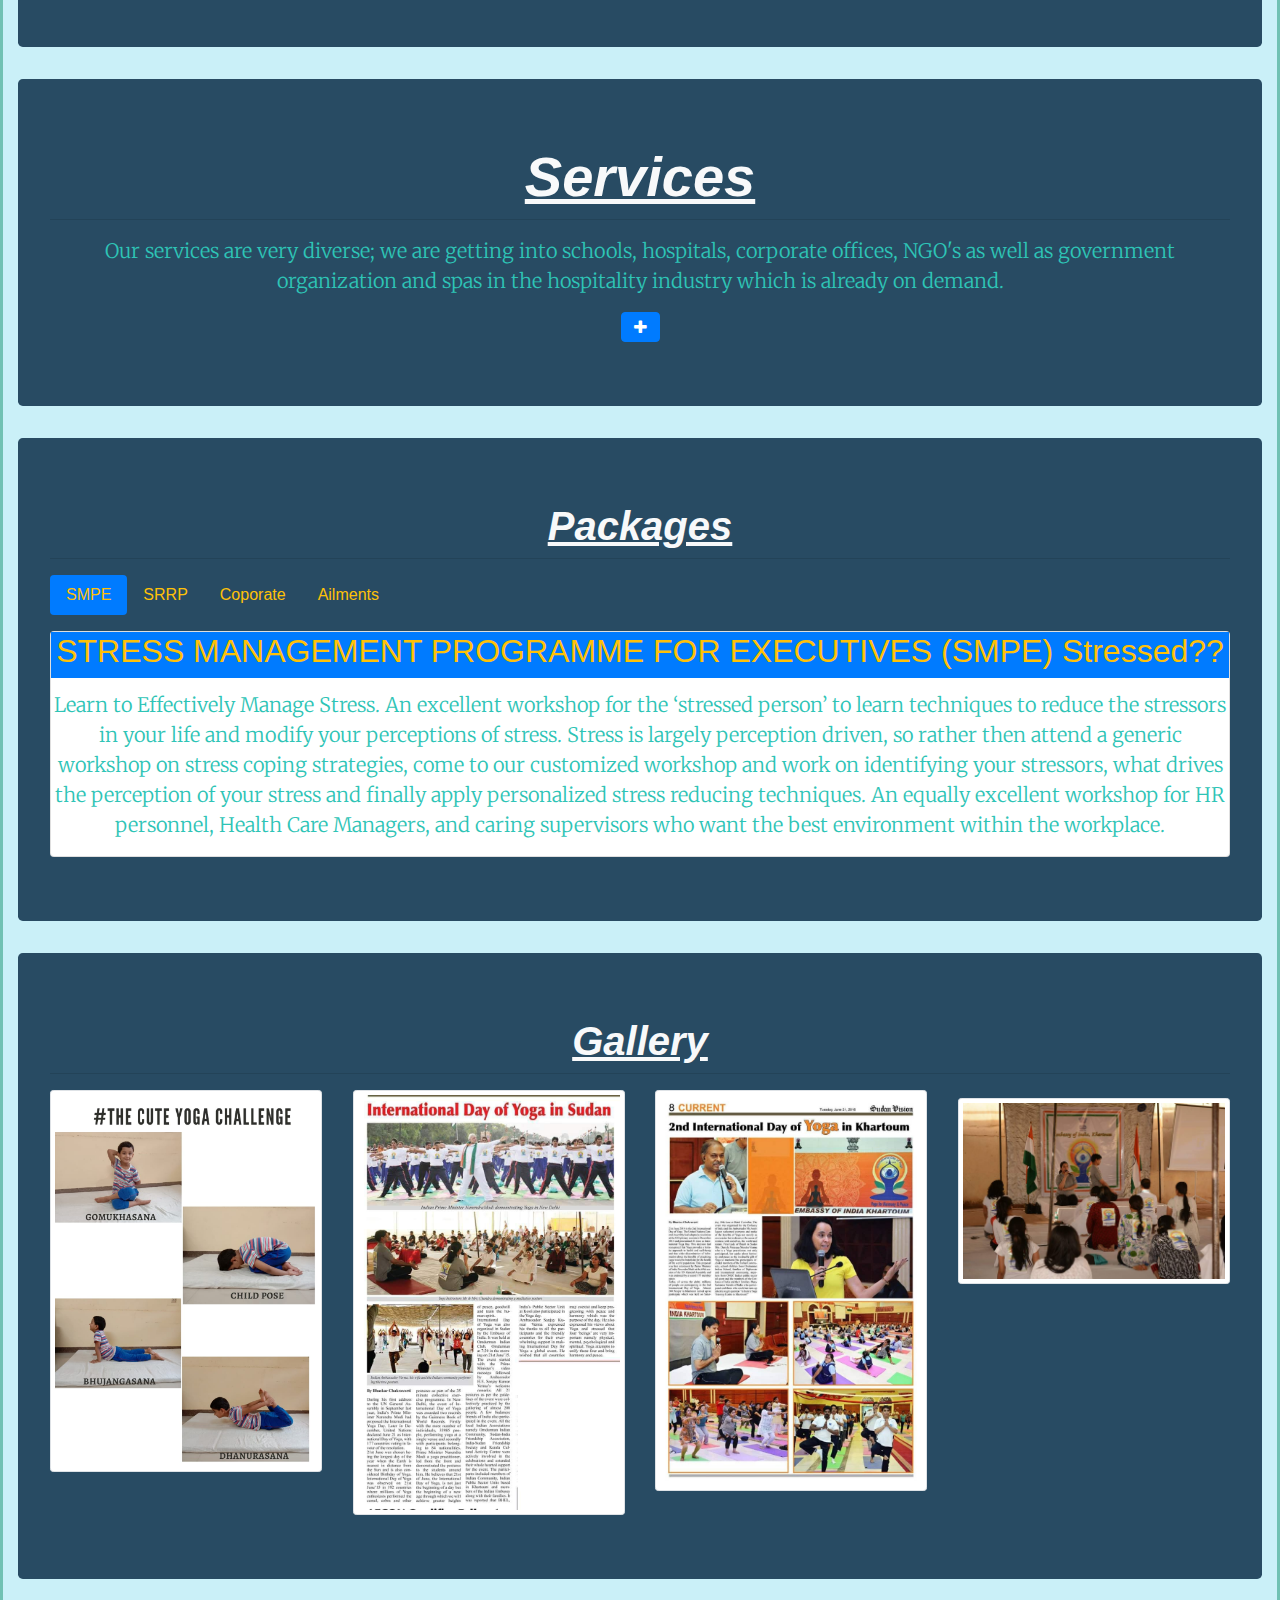
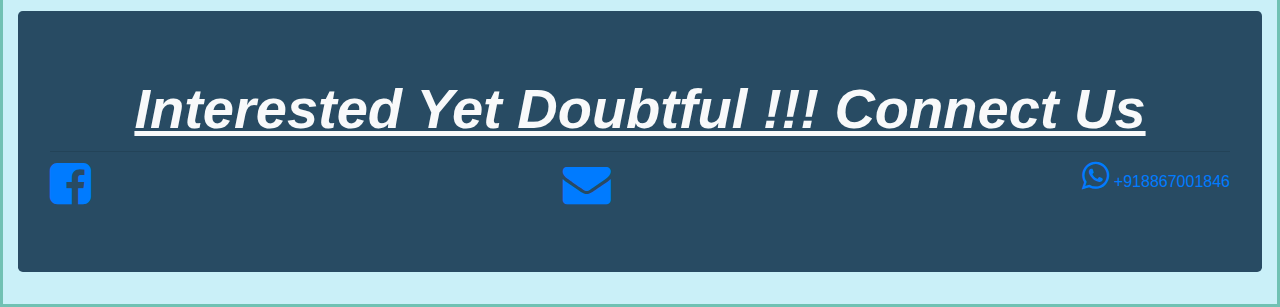
==== commit f4a777f5: "trial_remove_media" ====
--- a/index.html
+++ b/index.html
@@ -69,7 +69,7 @@
             </li>
             
             <li class="nav-item">
-              <a class="nav-link" href="#Gallery">Gallery</a>
+              <a class="nav-link" href="#gallery">Gallery</a>
             </li>
 
             <li class="nav-item">
@@ -83,7 +83,7 @@
     <!-- section navbar ends above -->
 
     <!-- banner section -->
-    <section class="sliders">
+    <section class="sliders" id="home">
       <div class="container-fluid my-1">
         <div class="row">
           <div
--- a/css/standard.css
+++ b/css/standard.css
@@ -129,11 +129,3 @@
 .gallery .row {
   display: flex !important;
 }
-
-@media (min-width: 450px) {
-  .d-md-3 {
-    font-size: 4.5rem !important;
-    line-height: 1.2;
-    font-weight: 300;
-  }
-}
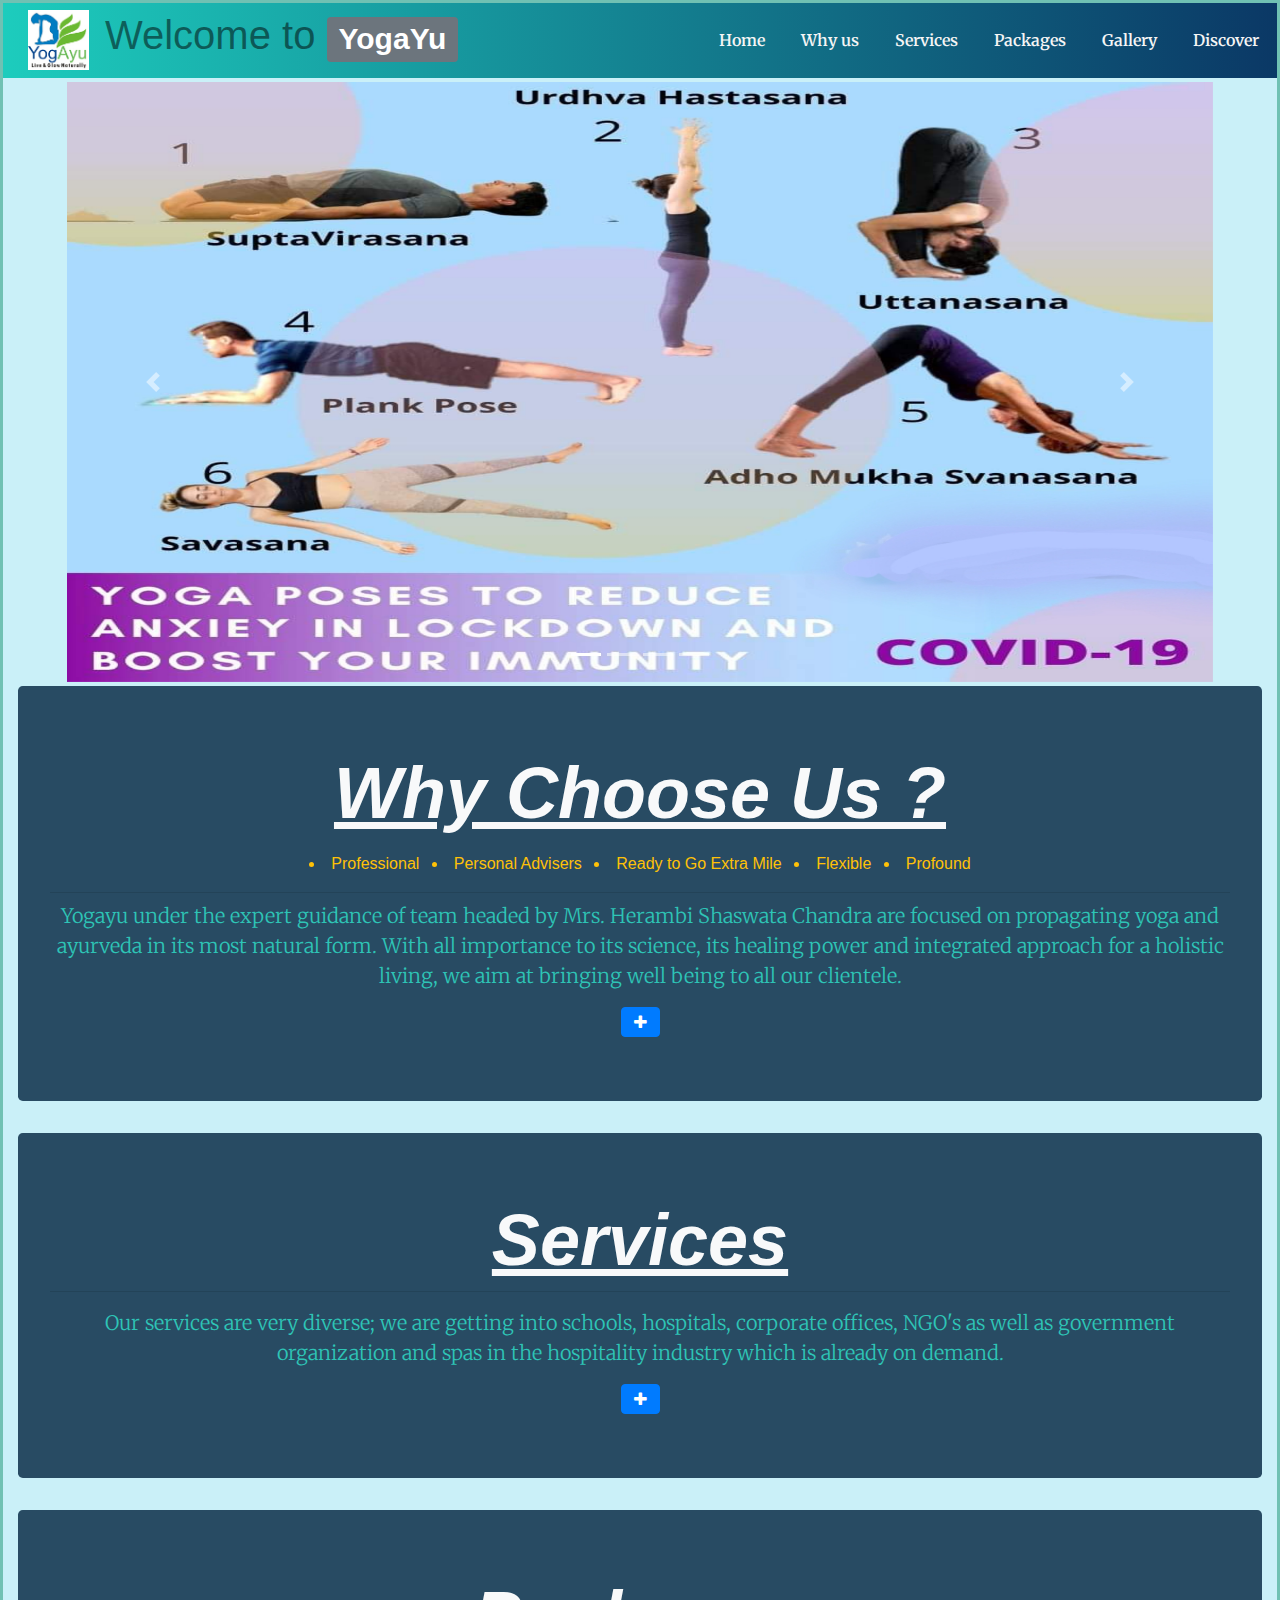
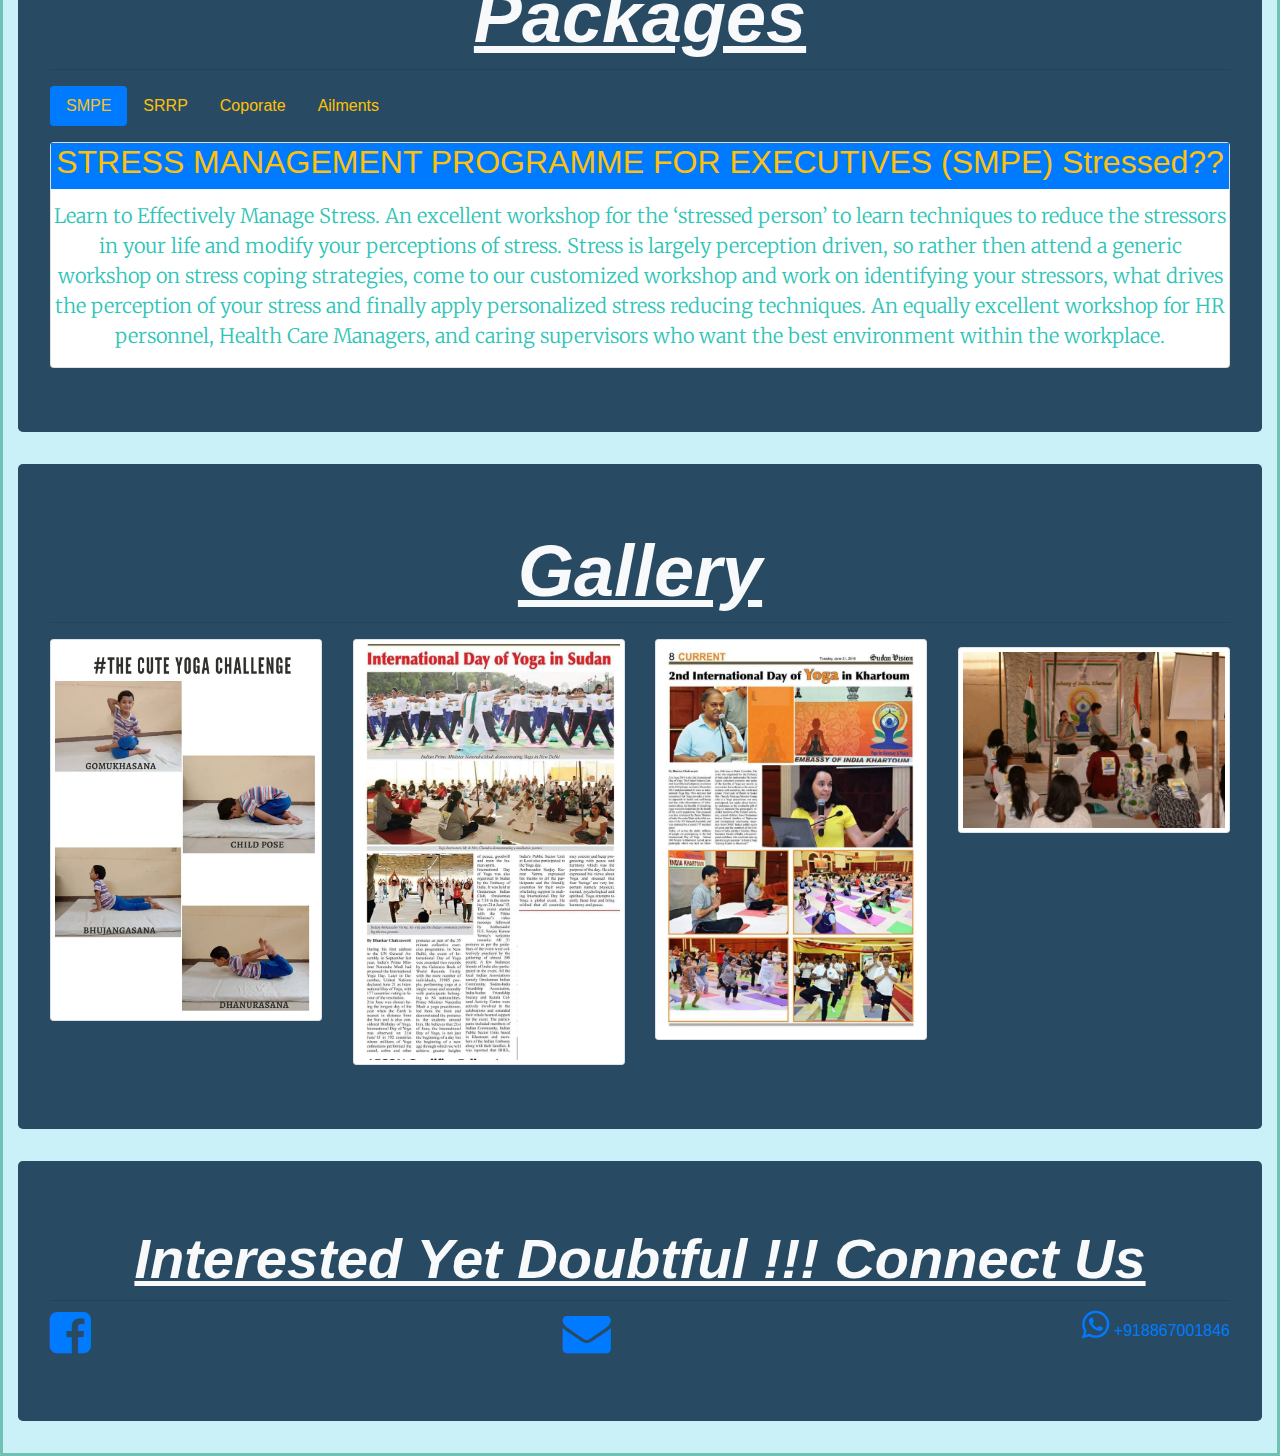
==== commit 6b4be98c: "row_bug_carousel_fixed" ====
--- a/index.html
+++ b/index.html
@@ -83,7 +83,8 @@
     <!-- section navbar ends above -->
 
     <!-- banner section -->
-    <section class="sliders" id="home">
+    
+    <section class="bann">
       <div class="container-fluid my-1">
         <div class="row">
           <div
@@ -159,13 +160,31 @@
             </a>
           </div>
 
-          <!-- row div ended below  -->
-        </div>
-        <!-- container div ended here -->
-      </div>
-
-      <!-- banner section ended here -->
+          <!-- row div ended below  
+        </div>
+        <!-- <!-- container div ended here  -->
+      </div>
+
+      <!-- <!-- banner section ended here  -->
     </section>
+
+  
+    <!-- dummy carousel -->
+
+    <!-- <section >
+      <div class="container-fluid my-1">
+       
+          <div class="jumbotron">
+            <h1>Yoga + Aryuveda+ your Efforts = YogaYu</h1>
+          </div>
+            
+        <!-- container div ended here 
+      
+      </div>
+
+      <!-- banner section ended here 
+    </section> 
+  -->
 
     <!-- all scripts needed -->
 
@@ -670,6 +689,12 @@
 
     <script src="https://stackpath.bootstrapcdn.com/bootstrap/4.4.1/js/bootstrap.min.js"></script>
 
+    <script type="text/javascript">
+      //starts the carousel
+      $document.ready(function () {
+          $('#myCarousel').carousel();
+      });
+ </script>
     <!-- scripts ended here  -->
 
     <!-- Body ends here -->
--- a/css/standard.css
+++ b/css/standard.css
@@ -9,15 +9,6 @@
 
   font-family: "Roboto Slab", serif;
   /* box-sizing: border-box; */
-}
-.page1 {
-  width: 95%;
-  justify-content: center;
-  height: 50vh;
-}
-.cb {
-  color: darkmagenta;
-  background: darkmagenta;
 }
 
 /* navbar */
@@ -42,8 +33,10 @@
   padding: 0 !important;
 }
 
-.slider .container-fluid .row {
-  background: #4361ee;
+.bann .container-fluid .row {
+  /* background: #4361ee; */
+  display: block !important;
+  height: 600px !important;
 }
 
 * .t-gr {
@@ -129,3 +122,11 @@
 .gallery .row {
   display: flex !important;
 }
+
+@media (min-width: 450px) {
+  .d-md-3 {
+    font-size: 4.5rem !important;
+    line-height: 1.2;
+    font-weight: 300;
+  }
+}
